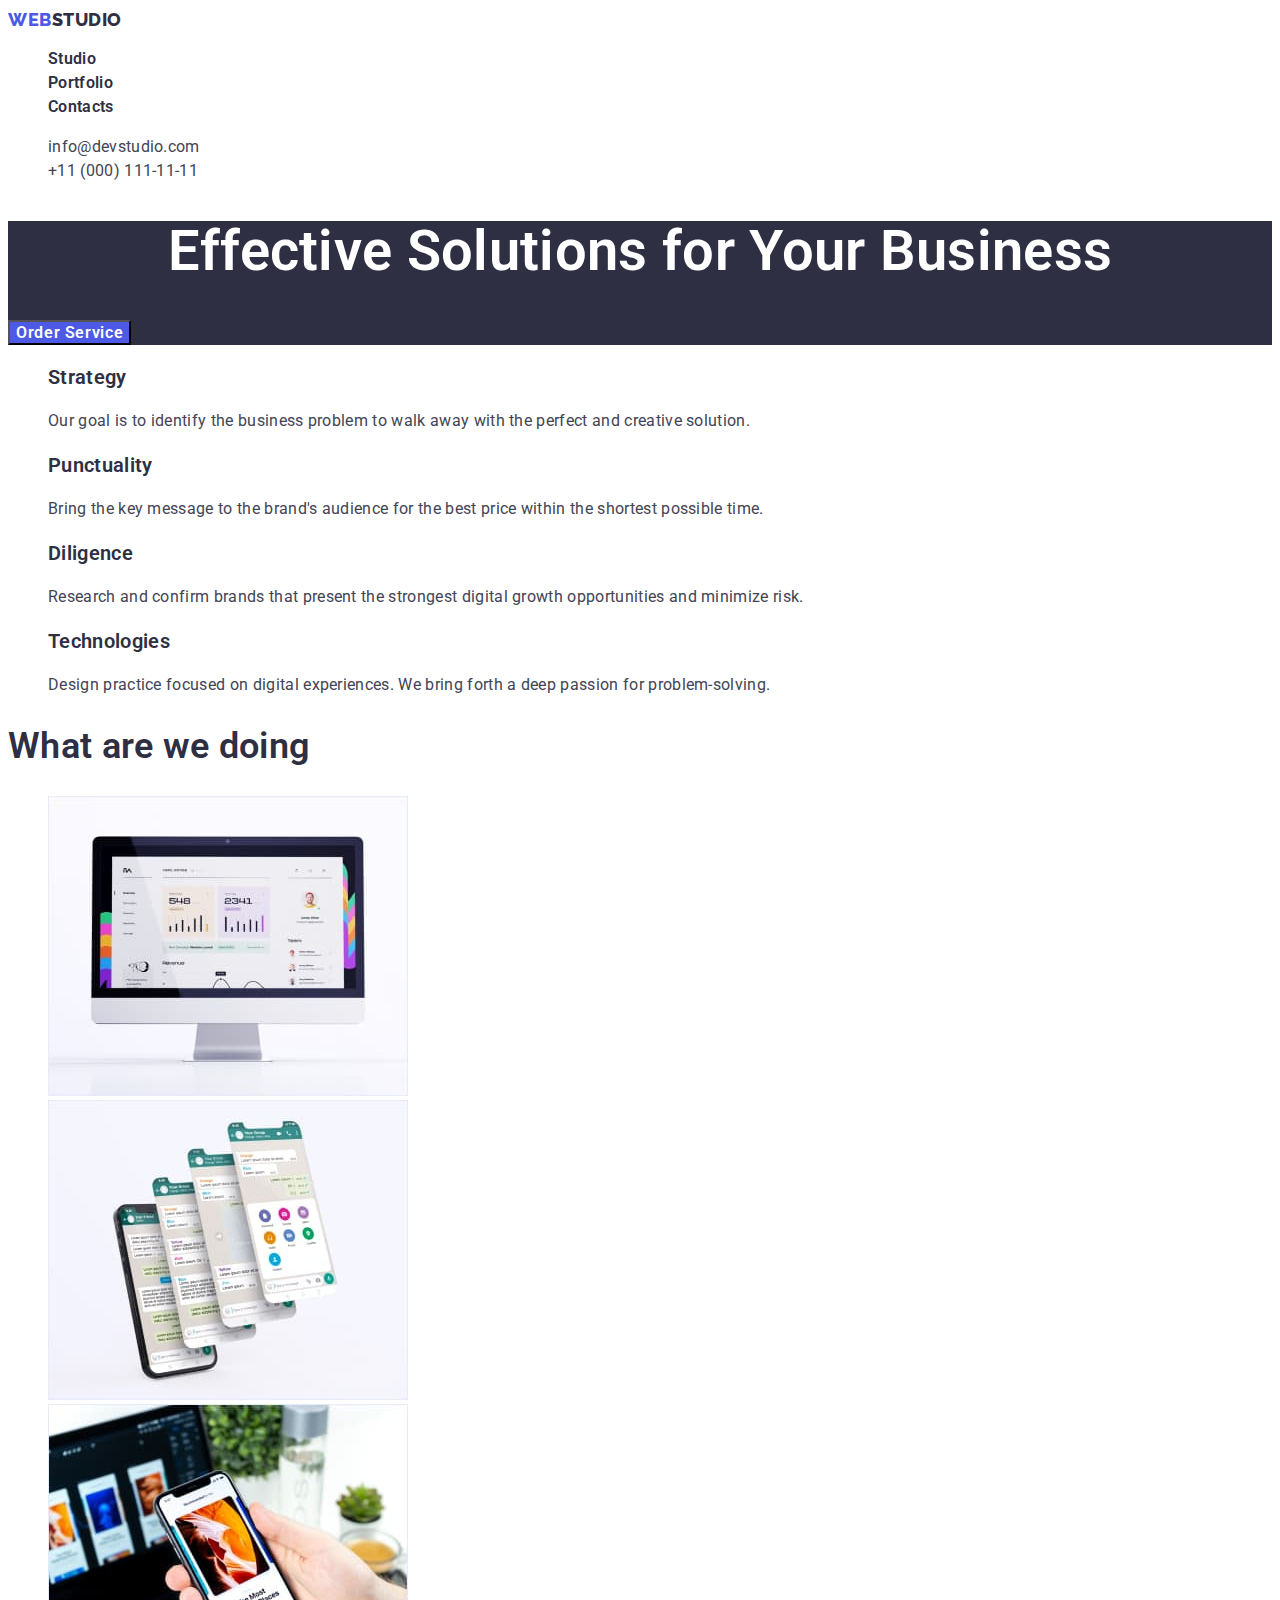
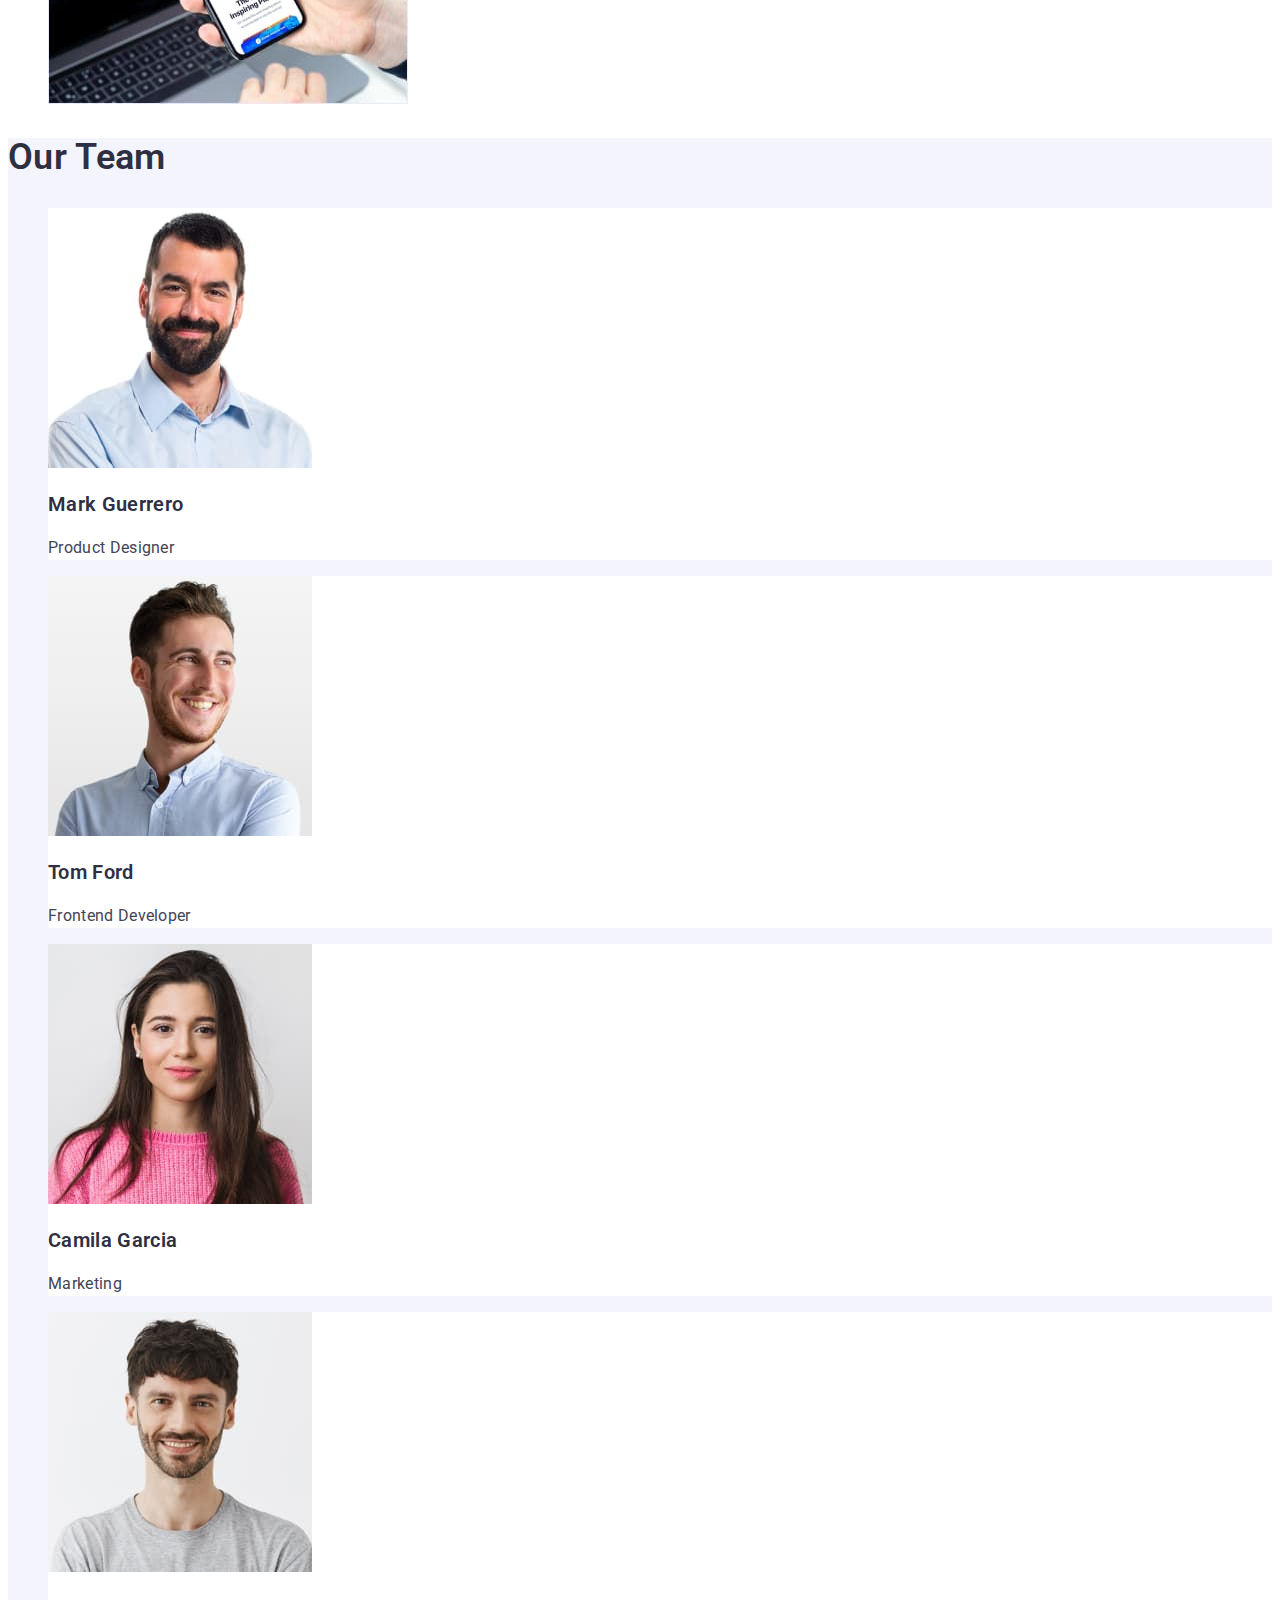
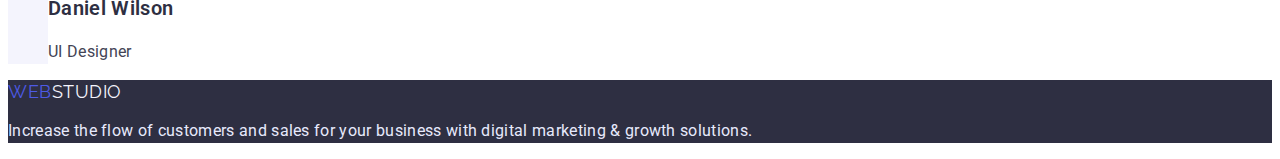
==== index.html @ 0665c87a "Start projeckt" ====
<!DOCTYPE html>
<html lang="en">
<head>
    <meta charset="UTF-8">
    <meta http-equiv="X-UA-Compatible" content="IE=edge">
    <meta name="viewport" content="width=device-width, initial-scale=1.0">
    <title>Document</title>
    <link rel="preconnect" href="https://fonts.googleapis.com">
    <link rel="preconnect" href="https://fonts.gstatic.com" crossorigin>
    <link href="https://fonts.googleapis.com/css2?family=Raleway:wght@800&family=Roboto:wght@400;700&display=swap" rel="stylesheet">
    <link rel="stylesheet" href="./css/styles.css">
</head>
<body>
    <!-- Header page -->
    <header class="page-header">
        <nav>
            <a href="./index.html" class="logo"><span class="logo-accent">Web</span>Studio</a>
            <ul class="page-nav list">
                <li><a href="./index.html">Studio</a></li>
                <li><a href="./portfolio.html">Portfolio</a></li>
                <li><a href="">Contacts</a></li>
            </ul>
        </nav>
        <ul class="contact list">
            <li><a href="mailto:info@devstudio.com">info@devstudio.com</a></li>
            <li><a href="tel:+11(000)111-11-11">+11 (000) 111-11-11</a></li>
        </ul>
    </header>
    <main>
        <!-- Hero section -->
        <section class="section hero">
            <h1 class="hero-title">Effective Solutions for Your Business</h1>
            <button type="button" class="hero-btn">Order Service</button>
        </section>
        <section class="section">
            <!-- Hidden title -->
            <h2 class="hidden">information</h2>
            <ul class="list">
                <li>
                    <h3 class="section-title">Strategy</h3>
                    <p class="text">Our goal is to identify the business problem to walk away with the perfect and creative solution.</p>
                </li>
                <li>
                    <h3 class="section-title">Punctuality</h3>
                    <p class="text">Bring the key message to the brand's audience for the best price within the shortest possible time.</p>
                </li>
                <li>
                    <h3 class="section-title">Diligence</h3>
                    <p class="text">Research and confirm brands that present the strongest digital growth opportunities and minimize risk.</p>
                </li>
                <li>
                    <h3 class="section-title">Technologies</h3>
                    <p class="text">Design practice focused on digital experiences. We bring forth a deep passion for problem-solving.</p>
                </li>
            </ul>
        </section>
        <!--Work section-->
        <section class="section">
            <h2 class="main-section-title">What are we doing</h2>
            <ul class="list">
                <li><img src="./images/img.jpg" alt="Monitor iMac" width="360" height="300"></li>
                <li><img src="./images/img-1.jpg" alt="Smartphone with screens" width="360" height="300"></li>
                <li><img src="./images/img-2.jpg" alt="Phone in hand" width="360" height="300"></li>
            </ul>
        </section>
        <!-- Team section -->
        <section class="section-team">
            <h2 class="main-section-title">Our Team</h2>
            <ul class="list">
                <li class="team-item">
                    <img src="./images/img-3.jpg" alt="Mark Guerrero" width="264" height="260">
                    <h3 class="section-title">Mark Guerrero</h3>
                    <p class="text">Product Designer</p>
                </li>
                <li class="team-item">
                    <img src="./images/img-4.jpg" alt="Tom Ford" width="264" height="260">
                    <h3 class="section-title">Tom Ford</h3>
                    <p class="text">Frontend Developer</p>
                </li>
                <li class="team-item">
                    <img src="./images/img-5.jpg" alt="Camila Garcia" width="264" height="260">
                    <h3 class="section-title">Camila Garcia</h3>
                    <p class="text">Marketing</p>
                </li>
                <li class="team-item">
                    <img src="./images/img-6.jpg" alt="Daniel Wilson" width="264" height="260">
                    <h3 class="section-title">Daniel Wilson</h3>
                    <p class="text">UI Designer</p>
                </li>
            </ul>
        </section>
    </main>
    <footer class="footer">
        <!-- Footer -->
        <a href="./index.html" class="logo-footer"><span class="logo-accent">Web</span>Studio</a>
        <p class="footer-text text">Increase the flow of customers and sales for your business with digital marketing & growth
            solutions.
        </p>
    </footer>
</body>
---- css/styles.css ----
:root {
    --primary-text-color: #434455;
    --title-text-color: #2E2F42;
    --accent-color-btn: #404BBF;
    --accent-color: #4D5AE5;
    --white-accent-color: #FFFFFF;
    --logo-footer-white: #F4F4FD;
    --footer-text: #E7E9FC;
}

body {
    background-color: var(--white-accent-color);
    color: var(--primary-text-color);

    font-family: 'Roboto', sans-serif;
    letter-spacing: 0.02em;
}

.list {
    list-style: none;
}

.hidden {
    position: absolute;
    white-space: nowrap;
    width: 1px;
    height: 1px;
    overflow: hidden;
    border: 0;
    padding: 0;
    clip: rect(0 0 0 0);
    clip-path: inset(50%);
    margin: -1px;
} 


/* logo */

.logo {
color: var(--title-text-color);

font-family: 'Raleway', sans-serif;
text-transform: uppercase;
text-decoration: none;
letter-spacing: 0.03em;
font-weight: 800;
font-size: 18px;
line-height: 1.3;
}

.logo-accent {
    color: var(--accent-color);
}

/* Header */
.page-header a {
    text-decoration: none;
}

.page-nav a {
    color: var(--title-text-color);

    font-weight: 600;
    font-size: 16px;
    line-height: 1.5;
}

.page-nav a:hover,
.page-nav a:focus {
    color: var(--accent-color);
}

.contact a {
    color: var(--primary-text-color);

    font-weight: 400;
    font-size: 16px;
    line-height: 1.5;
}

.contact a:hover,
.contact a:focus {
    color: var(--accent-color);
}

/* Main */

.section-title {
    color: var(--title-text-color);

    font-weight: 600;
    font-size: 20px;
    line-height: 1.2;
}

.main-section-title {
    color: var(--title-text-color);

    font-weight: 600;
    font-size: 36px;
    line-height: 1.1;
}

.text {
    color: var(--primary-text-color);

    font-size: 16px;
    line-height: 1.5;

}

/* Hero */

.hero, .footer {
    background-color: var(--title-text-color);
}

.hero-title {
    color: var(--white-accent-color);

    font-weight: 600;
    font-size: 56px;
    line-height: 1.1;
    text-align: center;
}
/* Hero button */
.hero-btn {
    background-color: var(--accent-color);
    color: var(--white-accent-color);

    font-family: 'Roboto', sans-serif;
    letter-spacing: 0.04em;
    cursor: pointer;
    font-weight: 600;
    font-size: 16px;
    line-height: 1.19;
}

.hero-btn:hover,
.hero-btn:focus {
    background-color: var(--accent-color-btn);
}

/* Team section */
.section-team {
    background-color: var(--logo-footer-white);
}

.team-item {
    background-color: var(--white-accent-color);
}

/* Footer */


.logo-footer {
    color: var(--logo-footer-white);
    
    font-family: 'Raleway', sans-serif;
    text-decoration: none;
    text-transform: uppercase;
    letter-spacing: 0.03em;
    /* font-weight: 800; */
    font-size: 18px;
    line-height: 1.3;
}

.footer-text {
    color: var(--footer-text);

    font-size: 16px;
    line-height: 1.5;
}

/* Portfolio */

.filter-btn {
    color: var(--accent-color);
    background-color: var(--logo-footer-white);

    font-family: 'Roboto', sans-serif;
    cursor: pointer;
    letter-spacing: 0.04em;
    font-weight: 600;
    font-size: 16px;
    line-height: 1.5;

}

.filter-btn:hover,
.filter-btn:focus {
    color: var(--white-accent-color);
    background-color: var(--accent-color);
}

/* Portfolio main */

.examples a {
    text-decoration: none;
}


.examples-text-accent {
color: var(--logo-footer-white);
}
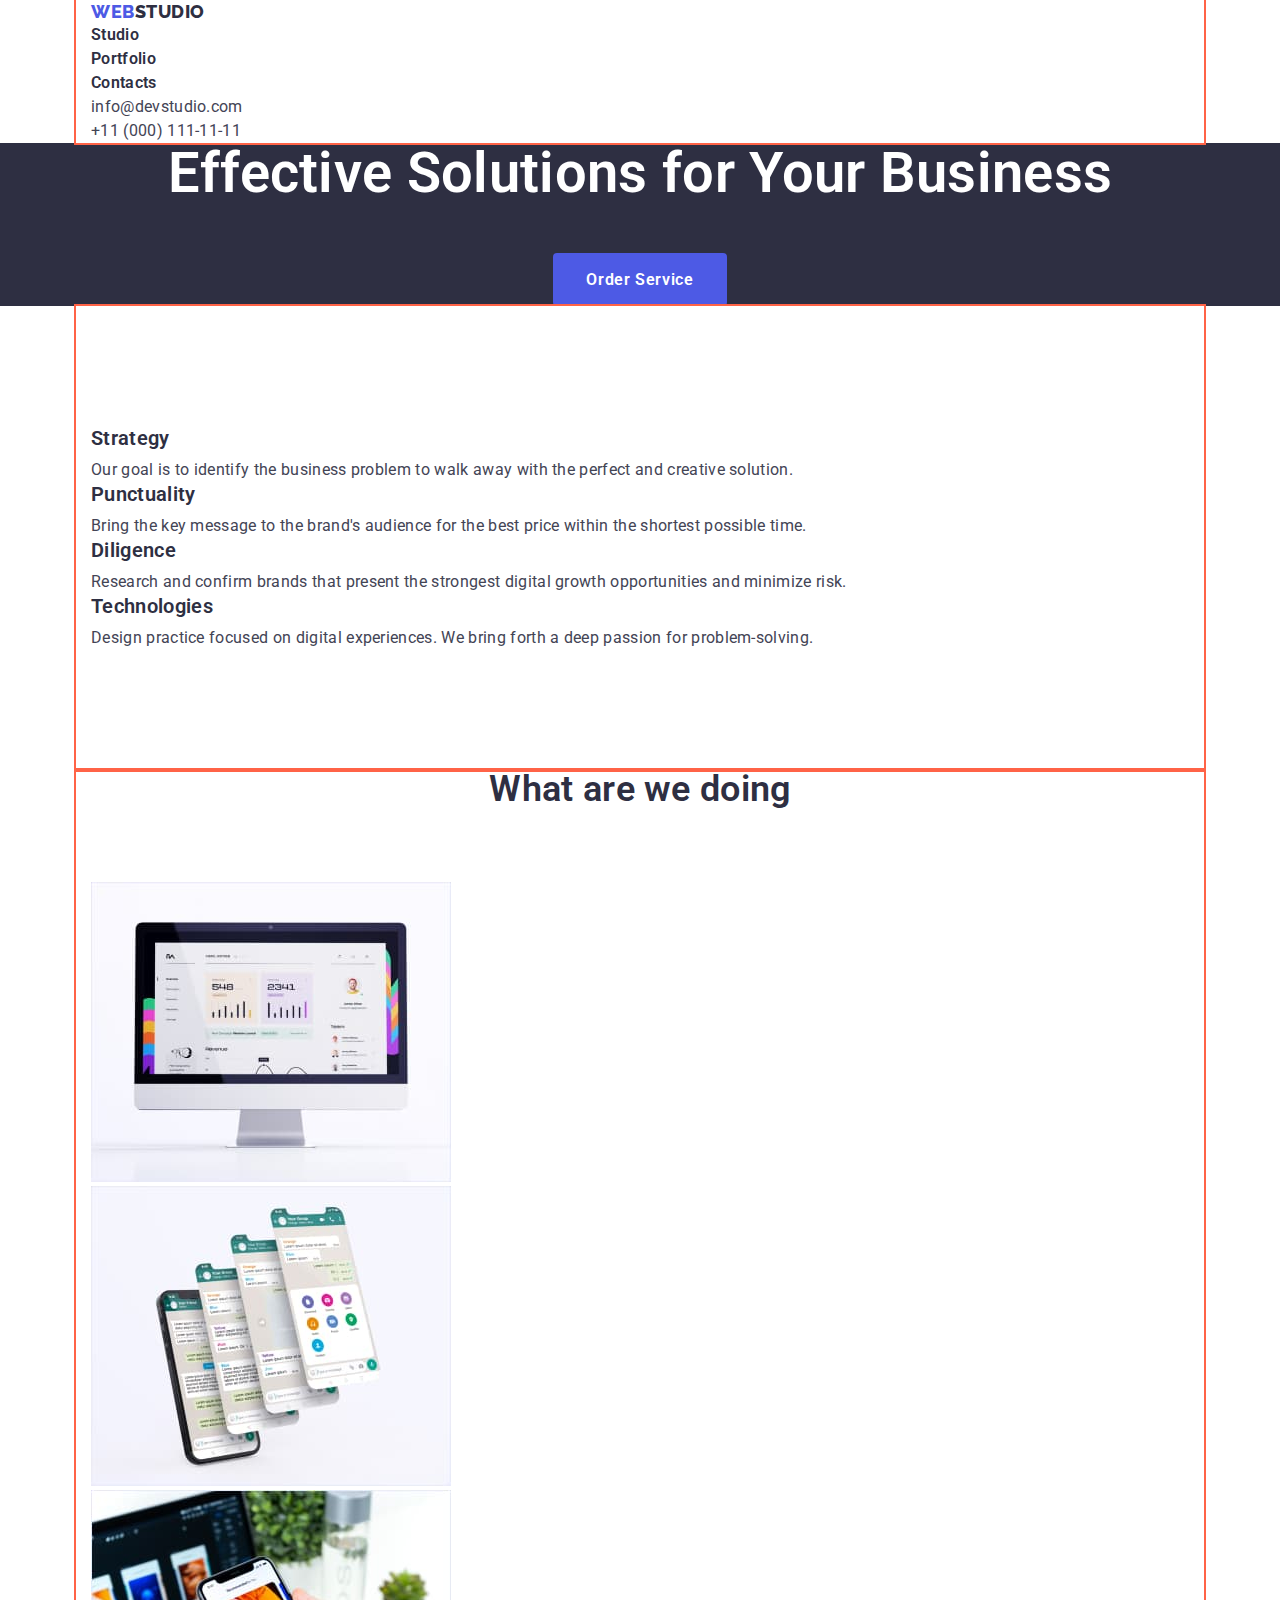
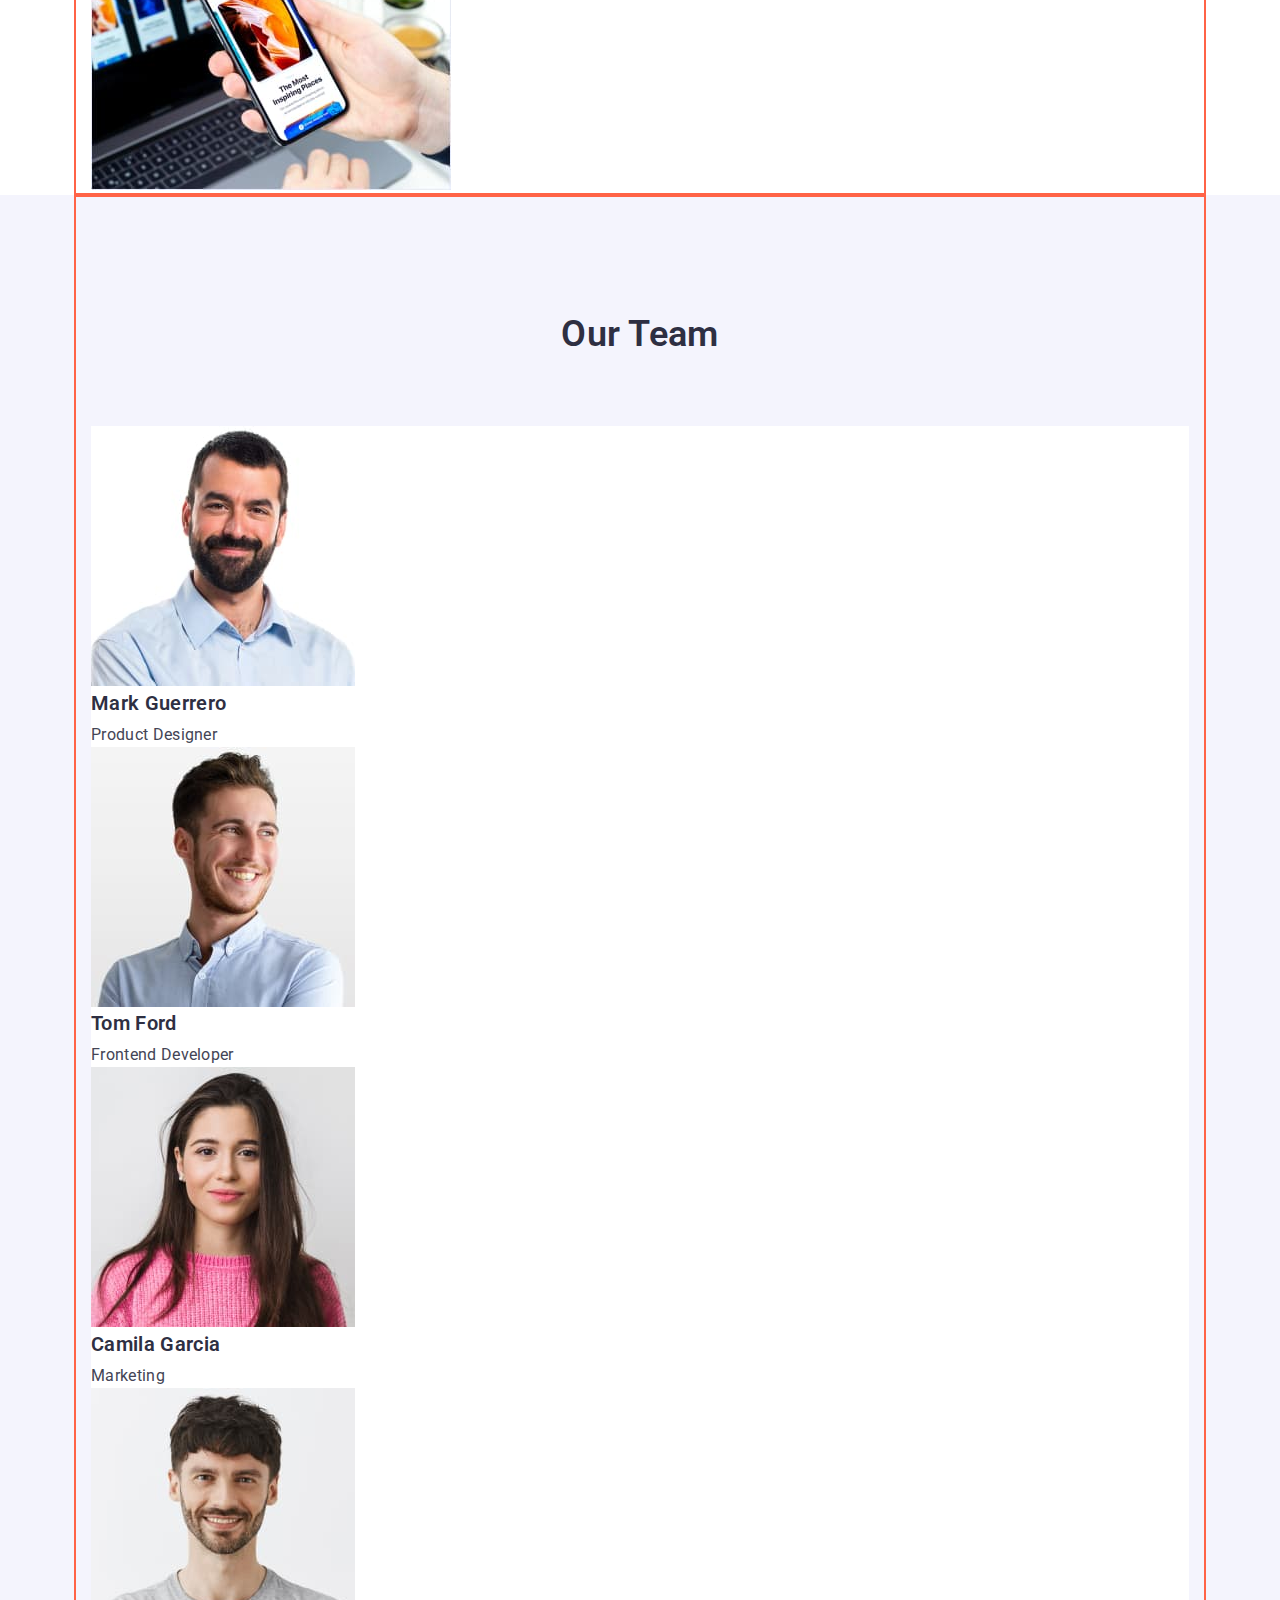
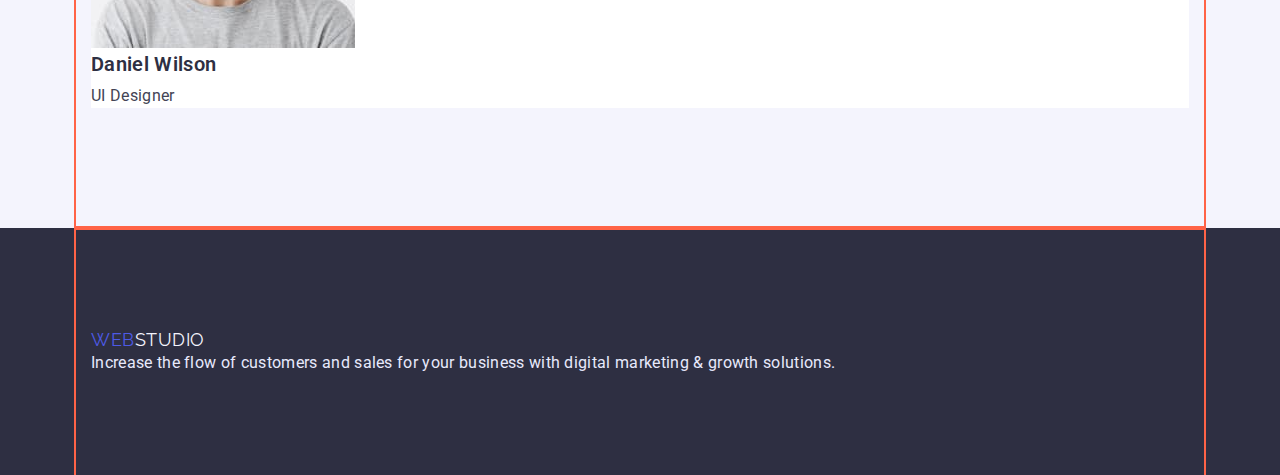
==== commit 7e09154a: "90% 3-hw" ====
--- a/index.html
+++ b/index.html
@@ -8,93 +8,108 @@
     <link rel="preconnect" href="https://fonts.googleapis.com">
     <link rel="preconnect" href="https://fonts.gstatic.com" crossorigin>
     <link href="https://fonts.googleapis.com/css2?family=Raleway:wght@800&family=Roboto:wght@400;700&display=swap" rel="stylesheet">
+    <link rel="stylesheet" href="https://cdnjs.cloudflare.com/ajax/libs/modern-normalize/1.1.0/modern-normalize.min.css">
     <link rel="stylesheet" href="./css/styles.css">
 </head>
 <body>
     <!-- Header page -->
     <header class="page-header">
-        <nav>
-            <a href="./index.html" class="logo"><span class="logo-accent">Web</span>Studio</a>
-            <ul class="page-nav list">
-                <li><a href="./index.html">Studio</a></li>
-                <li><a href="./portfolio.html">Portfolio</a></li>
-                <li><a href="">Contacts</a></li>
+        <div class="container">
+            <nav>
+                <a href="./index.html" class="logo"><span class="logo-accent">Web</span>Studio</a>
+                <ul class="page-nav list">
+                    <li><a href="./index.html">Studio</a></li>
+                    <li><a href="./portfolio.html">Portfolio</a></li>
+                    <li><a href="">Contacts</a></li>
+                </ul>
+            </nav>
+            <ul class="contact list">
+                <li><a href="mailto:info@devstudio.com">info@devstudio.com</a></li>
+                <li><a href="tel:+11(000)111-11-11">+11 (000) 111-11-11</a></li>
             </ul>
-        </nav>
-        <ul class="contact list">
-            <li><a href="mailto:info@devstudio.com">info@devstudio.com</a></li>
-            <li><a href="tel:+11(000)111-11-11">+11 (000) 111-11-11</a></li>
-        </ul>
+        </div>
     </header>
     <main>
         <!-- Hero section -->
-        <section class="section hero">
+        <section class="hero">
             <h1 class="hero-title">Effective Solutions for Your Business</h1>
             <button type="button" class="hero-btn">Order Service</button>
         </section>
-        <section class="section">
-            <!-- Hidden title -->
-            <h2 class="hidden">information</h2>
-            <ul class="list">
-                <li>
-                    <h3 class="section-title">Strategy</h3>
-                    <p class="text">Our goal is to identify the business problem to walk away with the perfect and creative solution.</p>
-                </li>
-                <li>
-                    <h3 class="section-title">Punctuality</h3>
-                    <p class="text">Bring the key message to the brand's audience for the best price within the shortest possible time.</p>
-                </li>
-                <li>
-                    <h3 class="section-title">Diligence</h3>
-                    <p class="text">Research and confirm brands that present the strongest digital growth opportunities and minimize risk.</p>
-                </li>
-                <li>
-                    <h3 class="section-title">Technologies</h3>
-                    <p class="text">Design practice focused on digital experiences. We bring forth a deep passion for problem-solving.</p>
-                </li>
-            </ul>
+        <section>
+            <div class="container section">
+                <!-- Hidden title -->
+                <h2 class="hidden">information</h2>
+                <ul class="list">
+                    <li>
+                        <h3 class="section-title">Strategy</h3>
+                        <p class="text">Our goal is to identify the business problem to walk away with the perfect and creative
+                            solution.</p>
+                    </li>
+                    <li>
+                        <h3 class="section-title">Punctuality</h3>
+                        <p class="text">Bring the key message to the brand's audience for the best price within the shortest possible
+                            time.</p>
+                    </li>
+                    <li>
+                        <h3 class="section-title">Diligence</h3>
+                        <p class="text">Research and confirm brands that present the strongest digital growth opportunities and minimize
+                            risk.</p>
+                    </li>
+                    <li>
+                        <h3 class="section-title">Technologies</h3>
+                        <p class="text">Design practice focused on digital experiences. We bring forth a deep passion for
+                            problem-solving.</p>
+                    </li>
+                </ul>
+            </div>
         </section>
         <!--Work section-->
-        <section class="section">
-            <h2 class="main-section-title">What are we doing</h2>
-            <ul class="list">
-                <li><img src="./images/img.jpg" alt="Monitor iMac" width="360" height="300"></li>
-                <li><img src="./images/img-1.jpg" alt="Smartphone with screens" width="360" height="300"></li>
-                <li><img src="./images/img-2.jpg" alt="Phone in hand" width="360" height="300"></li>
-            </ul>
+        <section>
+            <div class="container">
+                <h2 class="main-section-title">What are we doing</h2>
+                <ul class="list">
+                    <li><img src="./images/img.jpg" alt="Monitor iMac" width="360" height="300"></li>
+                    <li><img src="./images/img-1.jpg" alt="Smartphone with screens" width="360" height="300"></li>
+                    <li><img src="./images/img-2.jpg" alt="Phone in hand" width="360" height="300"></li>
+                </ul>
+            </div>
         </section>
         <!-- Team section -->
-        <section class="section-team">
-            <h2 class="main-section-title">Our Team</h2>
-            <ul class="list">
-                <li class="team-item">
-                    <img src="./images/img-3.jpg" alt="Mark Guerrero" width="264" height="260">
-                    <h3 class="section-title">Mark Guerrero</h3>
-                    <p class="text">Product Designer</p>
-                </li>
-                <li class="team-item">
-                    <img src="./images/img-4.jpg" alt="Tom Ford" width="264" height="260">
-                    <h3 class="section-title">Tom Ford</h3>
-                    <p class="text">Frontend Developer</p>
-                </li>
-                <li class="team-item">
-                    <img src="./images/img-5.jpg" alt="Camila Garcia" width="264" height="260">
-                    <h3 class="section-title">Camila Garcia</h3>
-                    <p class="text">Marketing</p>
-                </li>
-                <li class="team-item">
-                    <img src="./images/img-6.jpg" alt="Daniel Wilson" width="264" height="260">
-                    <h3 class="section-title">Daniel Wilson</h3>
-                    <p class="text">UI Designer</p>
-                </li>
-            </ul>
+        <section class="team">
+            <div class="container section">
+                <h2 class="main-section-title">Our Team</h2>
+                <ul class="list">
+                    <li class="team-item">
+                        <img src="./images/img-3.jpg" alt="Mark Guerrero" width="264" height="260">
+                        <h3 class="section-title">Mark Guerrero</h3>
+                        <p class="text">Product Designer</p>
+                    </li>
+                    <li class="team-item">
+                        <img src="./images/img-4.jpg" alt="Tom Ford" width="264" height="260">
+                        <h3 class="section-title">Tom Ford</h3>
+                        <p class="text">Frontend Developer</p>
+                    </li>
+                    <li class="team-item">
+                        <img src="./images/img-5.jpg" alt="Camila Garcia" width="264" height="260">
+                        <h3 class="section-title">Camila Garcia</h3>
+                        <p class="text">Marketing</p>
+                    </li>
+                    <li class="team-item">
+                        <img src="./images/img-6.jpg" alt="Daniel Wilson" width="264" height="260">
+                        <h3 class="section-title">Daniel Wilson</h3>
+                        <p class="text">UI Designer</p>
+                    </li>
+                </ul>
+            </div>
         </section>
     </main>
     <footer class="footer">
-        <!-- Footer -->
-        <a href="./index.html" class="logo-footer"><span class="logo-accent">Web</span>Studio</a>
-        <p class="footer-text text">Increase the flow of customers and sales for your business with digital marketing & growth
-            solutions.
-        </p>
+        <div class="container footer-box">
+            <!-- Footer -->
+            <a href="./index.html" class="logo-footer"><span class="logo-accent">Web</span>Studio</a>
+            <p class="footer-text text">Increase the flow of customers and sales for your business with digital marketing & growth
+                solutions.
+            </p>
+        </div>
     </footer>
 </body>--- a/css/styles.css
+++ b/css/styles.css
@@ -18,6 +18,8 @@
 
 .list {
     list-style: none;
+    margin: 0;
+    padding: 0;
 }
 
 .hidden {
@@ -33,6 +35,19 @@
     margin: -1px;
 } 
 
+.container {
+    margin-left: auto;
+    margin-right: auto;
+    width: 1128px;
+    padding-left: 15px;
+    padding-right: 15px;
+    outline: 2px solid tomato;
+}
+
+.section {
+    padding-top: 120px;
+    padding-bottom: 120px;
+}
 
 /* logo */
 
@@ -87,6 +102,8 @@
 
 .section-title {
     color: var(--title-text-color);
+    margin-top: 0;
+    margin-bottom: 8px;
 
     font-weight: 600;
     font-size: 20px;
@@ -95,14 +112,18 @@
 
 .main-section-title {
     color: var(--title-text-color);
+    margin-top: 0;
+    margin-bottom: 72px;
 
     font-weight: 600;
     font-size: 36px;
     line-height: 1.1;
+    text-align: center;
 }
 
 .text {
     color: var(--primary-text-color);
+    margin: 0;
 
     font-size: 16px;
     line-height: 1.5;
@@ -111,17 +132,23 @@
 
 /* Hero */
 
+.hero {
+    text-align: center;
+}
+
+/* переробити коли появиться фон картинка */
 .hero, .footer {
     background-color: var(--title-text-color);
 }
 
 .hero-title {
     color: var(--white-accent-color);
+    margin-top: 0;
+    margin-bottom: 48px;
 
     font-weight: 600;
     font-size: 56px;
     line-height: 1.1;
-    text-align: center;
 }
 /* Hero button */
 .hero-btn {
@@ -134,6 +161,10 @@
     font-weight: 600;
     font-size: 16px;
     line-height: 1.19;
+
+    border-radius: 4px;
+    padding: 16px 32px;
+    border: 1px solid transparent;
 }
 
 .hero-btn:hover,
@@ -142,7 +173,7 @@
 }
 
 /* Team section */
-.section-team {
+.team {
     background-color: var(--logo-footer-white);
 }
 
@@ -152,15 +183,18 @@
 
 /* Footer */
 
+.footer-box {
+    padding-top: 100px;
+    padding-bottom: 100px;
+}
+
 
 .logo-footer {
     color: var(--logo-footer-white);
-    
     font-family: 'Raleway', sans-serif;
     text-decoration: none;
     text-transform: uppercase;
     letter-spacing: 0.03em;
-    /* font-weight: 800; */
     font-size: 18px;
     line-height: 1.3;
 }
@@ -174,9 +208,13 @@
 
 /* Portfolio */
 
+
 .filter-btn {
     color: var(--accent-color);
     background-color: var(--logo-footer-white);
+    border: 1px solid #E7E9FC;
+    border-radius: 4px;
+    padding: 8px 16px;
 
     font-family: 'Roboto', sans-serif;
     cursor: pointer;
@@ -184,13 +222,13 @@
     font-weight: 600;
     font-size: 16px;
     line-height: 1.5;
-
 }
 
 .filter-btn:hover,
 .filter-btn:focus {
     color: var(--white-accent-color);
     background-color: var(--accent-color);
+    border: 1px solid var(--accent-color);
 }
 
 /* Portfolio main */
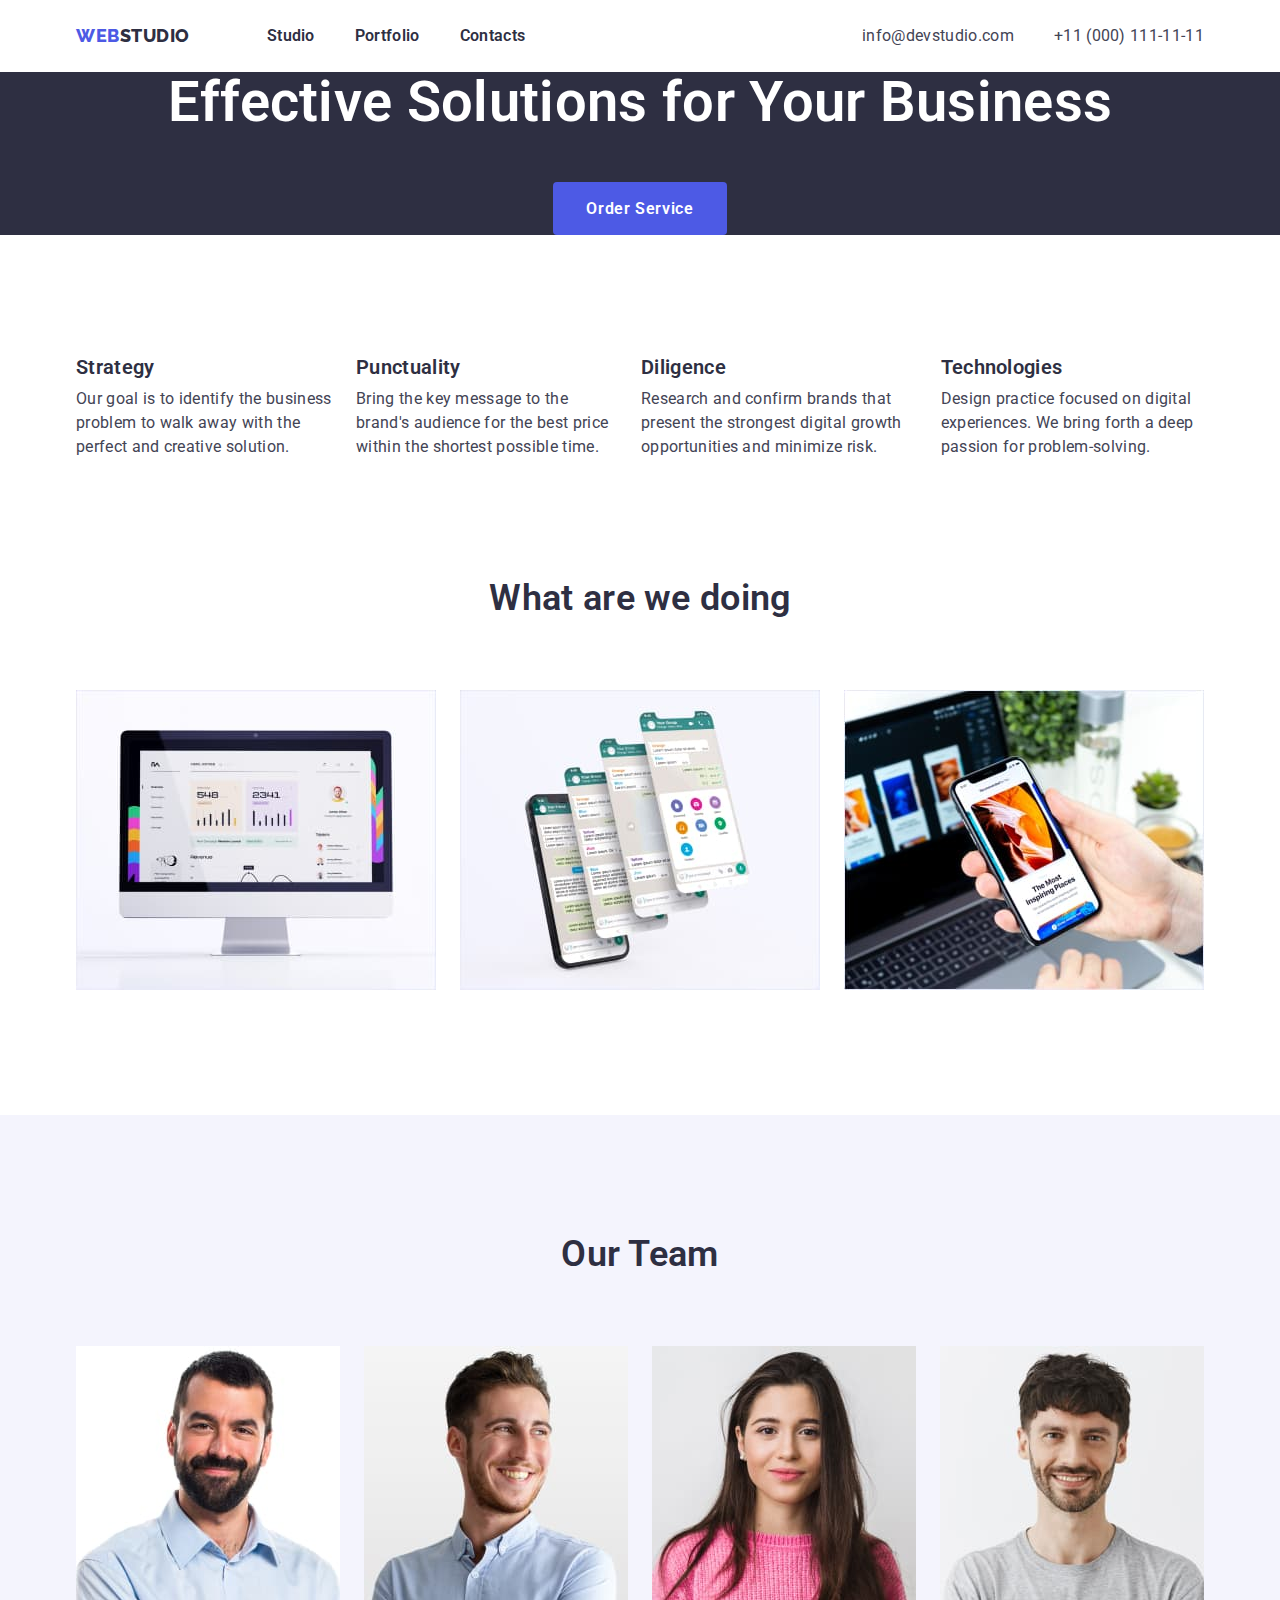
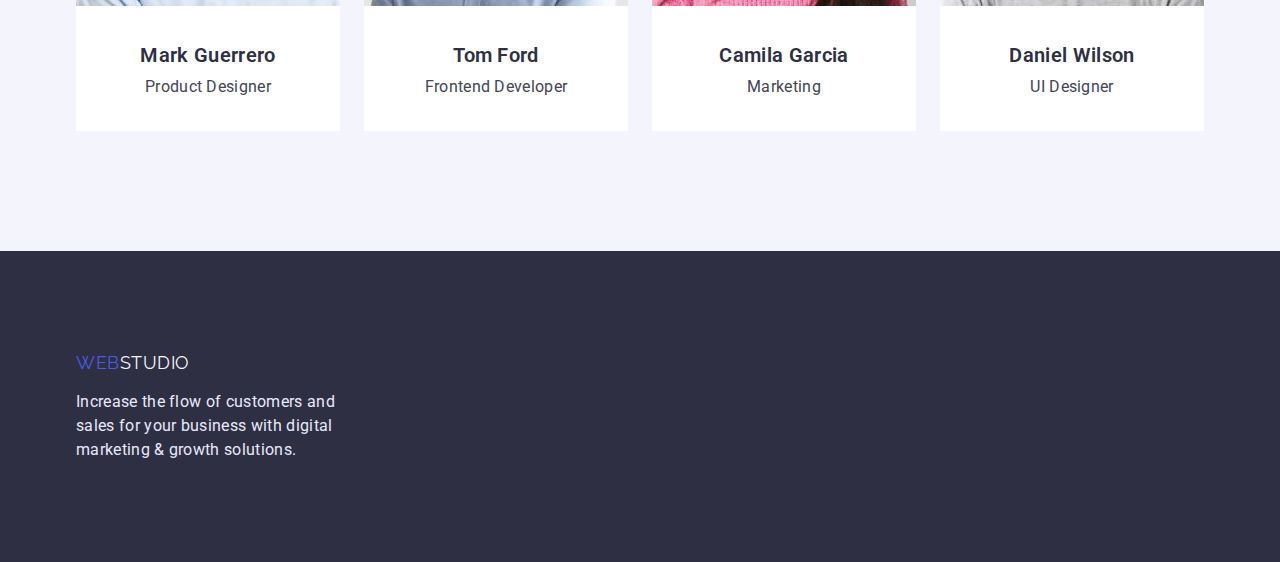
==== commit 3845bbc3: "50% hw №3" ====
--- a/index.html
+++ b/index.html
@@ -14,18 +14,18 @@
 <body>
     <!-- Header page -->
     <header class="page-header">
-        <div class="container">
-            <nav>
+        <div class="container flex">
+            <nav class="heder-nav flex">
                 <a href="./index.html" class="logo"><span class="logo-accent">Web</span>Studio</a>
-                <ul class="page-nav list">
-                    <li><a href="./index.html">Studio</a></li>
-                    <li><a href="./portfolio.html">Portfolio</a></li>
-                    <li><a href="">Contacts</a></li>
+                <ul class="page-nav list flex">
+                    <li class="page-item"><a href="./index.html">Studio</a></li>
+                    <li class="page-item"><a href="./portfolio.html">Portfolio</a></li>
+                    <li class="page-item"><a href="">Contacts</a></li>
                 </ul>
             </nav>
-            <ul class="contact list">
-                <li><a href="mailto:info@devstudio.com">info@devstudio.com</a></li>
-                <li><a href="tel:+11(000)111-11-11">+11 (000) 111-11-11</a></li>
+            <ul class="contact list flex">
+                <li class="contact-item"><a href="mailto:info@devstudio.com">info@devstudio.com</a></li>
+                <li class="contact-item"><a href="tel:+11(000)111-11-11">+11 (000) 111-11-11</a></li>
             </ul>
         </div>
     </header>
@@ -35,27 +35,28 @@
             <h1 class="hero-title">Effective Solutions for Your Business</h1>
             <button type="button" class="hero-btn">Order Service</button>
         </section>
+        <!-- Information -->
         <section>
             <div class="container section">
                 <!-- Hidden title -->
                 <h2 class="hidden">information</h2>
-                <ul class="list">
-                    <li>
+                <ul class="list flex">
+                    <li class="info-item">
                         <h3 class="section-title">Strategy</h3>
                         <p class="text">Our goal is to identify the business problem to walk away with the perfect and creative
                             solution.</p>
                     </li>
-                    <li>
+                    <li class="info-item">
                         <h3 class="section-title">Punctuality</h3>
                         <p class="text">Bring the key message to the brand's audience for the best price within the shortest possible
                             time.</p>
                     </li>
-                    <li>
+                    <li class="info-item">
                         <h3 class="section-title">Diligence</h3>
                         <p class="text">Research and confirm brands that present the strongest digital growth opportunities and minimize
                             risk.</p>
                     </li>
-                    <li>
+                    <li class="info-item">
                         <h3 class="section-title">Technologies</h3>
                         <p class="text">Design practice focused on digital experiences. We bring forth a deep passion for
                             problem-solving.</p>
@@ -65,12 +66,12 @@
         </section>
         <!--Work section-->
         <section>
-            <div class="container">
+            <div class="container work-section">
                 <h2 class="main-section-title">What are we doing</h2>
-                <ul class="list">
-                    <li><img src="./images/img.jpg" alt="Monitor iMac" width="360" height="300"></li>
-                    <li><img src="./images/img-1.jpg" alt="Smartphone with screens" width="360" height="300"></li>
-                    <li><img src="./images/img-2.jpg" alt="Phone in hand" width="360" height="300"></li>
+                <ul class="list flex">
+                    <li class="work-item"><img src="./images/img.jpg" alt="Monitor iMac" width="360" height="300"></li>
+                    <li class="work-item"><img src="./images/img-1.jpg" alt="Smartphone with screens" width="360" height="300"></li>
+                    <li class="work-item"><img src="./images/img-2.jpg" alt="Phone in hand" width="360" height="300"></li>
                 </ul>
             </div>
         </section>
@@ -78,26 +79,34 @@
         <section class="team">
             <div class="container section">
                 <h2 class="main-section-title">Our Team</h2>
-                <ul class="list">
+                <ul class="list flex">
                     <li class="team-item">
                         <img src="./images/img-3.jpg" alt="Mark Guerrero" width="264" height="260">
-                        <h3 class="section-title">Mark Guerrero</h3>
-                        <p class="text">Product Designer</p>
+                        <div class="team-box">
+                            <h3 class="section-title">Mark Guerrero</h3>
+                            <p class="text">Product Designer</p>
+                        </div>
                     </li>
                     <li class="team-item">
                         <img src="./images/img-4.jpg" alt="Tom Ford" width="264" height="260">
-                        <h3 class="section-title">Tom Ford</h3>
-                        <p class="text">Frontend Developer</p>
+                        <div class="team-box">
+                            <h3 class="section-title">Tom Ford</h3>
+                            <p class="text">Frontend Developer</p>
+                        </div>
                     </li>
                     <li class="team-item">
                         <img src="./images/img-5.jpg" alt="Camila Garcia" width="264" height="260">
-                        <h3 class="section-title">Camila Garcia</h3>
-                        <p class="text">Marketing</p>
+                        <div class="team-box">
+                            <h3 class="section-title">Camila Garcia</h3>
+                            <p class="text">Marketing</p>
+                        </div>
                     </li>
                     <li class="team-item">
                         <img src="./images/img-6.jpg" alt="Daniel Wilson" width="264" height="260">
-                        <h3 class="section-title">Daniel Wilson</h3>
-                        <p class="text">UI Designer</p>
+                        <div class="team-box">
+                            <h3 class="section-title">Daniel Wilson</h3>
+                            <p class="text">UI Designer</p>
+                        </div>
                     </li>
                 </ul>
             </div>
@@ -107,9 +116,11 @@
         <div class="container footer-box">
             <!-- Footer -->
             <a href="./index.html" class="logo-footer"><span class="logo-accent">Web</span>Studio</a>
-            <p class="footer-text text">Increase the flow of customers and sales for your business with digital marketing & growth
-                solutions.
-            </p>
+            <div class="text-conteiner">
+                <p class="footer-text text">Increase the flow of customers and sales for your business with digital marketing & growth
+                    solutions.
+                </p>
+            </div>
         </div>
     </footer>
 </body>--- a/css/styles.css
+++ b/css/styles.css
@@ -14,6 +14,12 @@
 
     font-family: 'Roboto', sans-serif;
     letter-spacing: 0.02em;
+}
+
+/* Utilita */
+
+.flex {
+ display: flex;
 }
 
 .list {
@@ -38,10 +44,10 @@
 .container {
     margin-left: auto;
     margin-right: auto;
-    width: 1128px;
+    width: 1158px;
     padding-left: 15px;
     padding-right: 15px;
-    outline: 2px solid tomato;
+    /* outline: 2px solid tomato; */
 }
 
 .section {
@@ -68,9 +74,20 @@
 }
 
 /* Header */
+
+.heder-nav {
+    align-items: center;
+}
+
 .page-header a {
     text-decoration: none;
 }
+
+
+.page-nav {
+    margin-left: 77px;
+}
+
 
 .page-nav a {
     color: var(--title-text-color);
@@ -85,6 +102,10 @@
     color: var(--accent-color);
 }
 
+.contact {
+    margin-left: auto;
+}
+
 .contact a {
     color: var(--primary-text-color);
 
@@ -96,6 +117,34 @@
 .contact a:hover,
 .contact a:focus {
     color: var(--accent-color);
+}
+
+.page-item {
+    margin-left: 40px;
+}
+
+.page-item a {
+    display: block;
+    padding-top: 24px;
+    padding-bottom: 24px;
+}
+
+.page-item:first-child {
+    margin-left: 0;
+}
+
+.contact-item {
+    margin-left: 40px;
+}
+
+.contact-item:first-child {
+    margin-left: 0;
+}
+
+.contact-item a {
+    display: block;
+    padding-top: 24px;
+    padding-bottom: 24px;
 }
 
 /* Main */
@@ -172,6 +221,32 @@
     background-color: var(--accent-color-btn);
 }
 
+/* Information */
+
+
+.info-item {
+    margin-left: 24px;
+}
+
+.info-item:first-child {
+    margin-left: 0;
+}
+
+/* Work */
+
+
+.work-item {
+    margin-left: 24px;
+}
+
+.work-item:first-child {
+    margin-left: 0;
+}
+
+.work-section {
+    padding-bottom: 120px;
+}
+
 /* Team section */
 .team {
     background-color: var(--logo-footer-white);
@@ -179,6 +254,17 @@
 
 .team-item {
     background-color: var(--white-accent-color);
+    margin-left: 24px;
+}
+
+.team-item:first-child {
+    margin-left: 0;
+}
+
+.team-box {
+    margin-top: 32px;
+    margin-bottom: 32px;
+    text-align: center;
 }
 
 /* Footer */
@@ -191,6 +277,8 @@
 
 .logo-footer {
     color: var(--logo-footer-white);
+    margin-bottom: 16px;
+    display: block;
     font-family: 'Raleway', sans-serif;
     text-decoration: none;
     text-transform: uppercase;
@@ -206,7 +294,11 @@
     line-height: 1.5;
 }
 
-/* Portfolio */
+.text-conteiner {
+    max-width: 264px;
+}
+
+/* PORTFOLIO */
 
 
 .filter-btn {
@@ -215,6 +307,7 @@
     border: 1px solid #E7E9FC;
     border-radius: 4px;
     padding: 8px 16px;
+   
 
     font-family: 'Roboto', sans-serif;
     cursor: pointer;
@@ -222,6 +315,14 @@
     font-weight: 600;
     font-size: 16px;
     line-height: 1.5;
+}
+
+.filter-btn-item {
+    margin-left: 24px;
+}
+
+.filter-btn-item:first-child {
+    margin-left: 0;
 }
 
 .filter-btn:hover,
@@ -231,7 +332,19 @@
     border: 1px solid var(--accent-color);
 }
 
-/* Portfolio main */
+.filter {
+    justify-content: center;
+    margin-bottom: 72px;
+}
+
+
+
+/* Exemples */
+
+.examples {
+    display: flex;
+    flex-wrap: wrap;
+}
 
 .examples a {
     text-decoration: none;
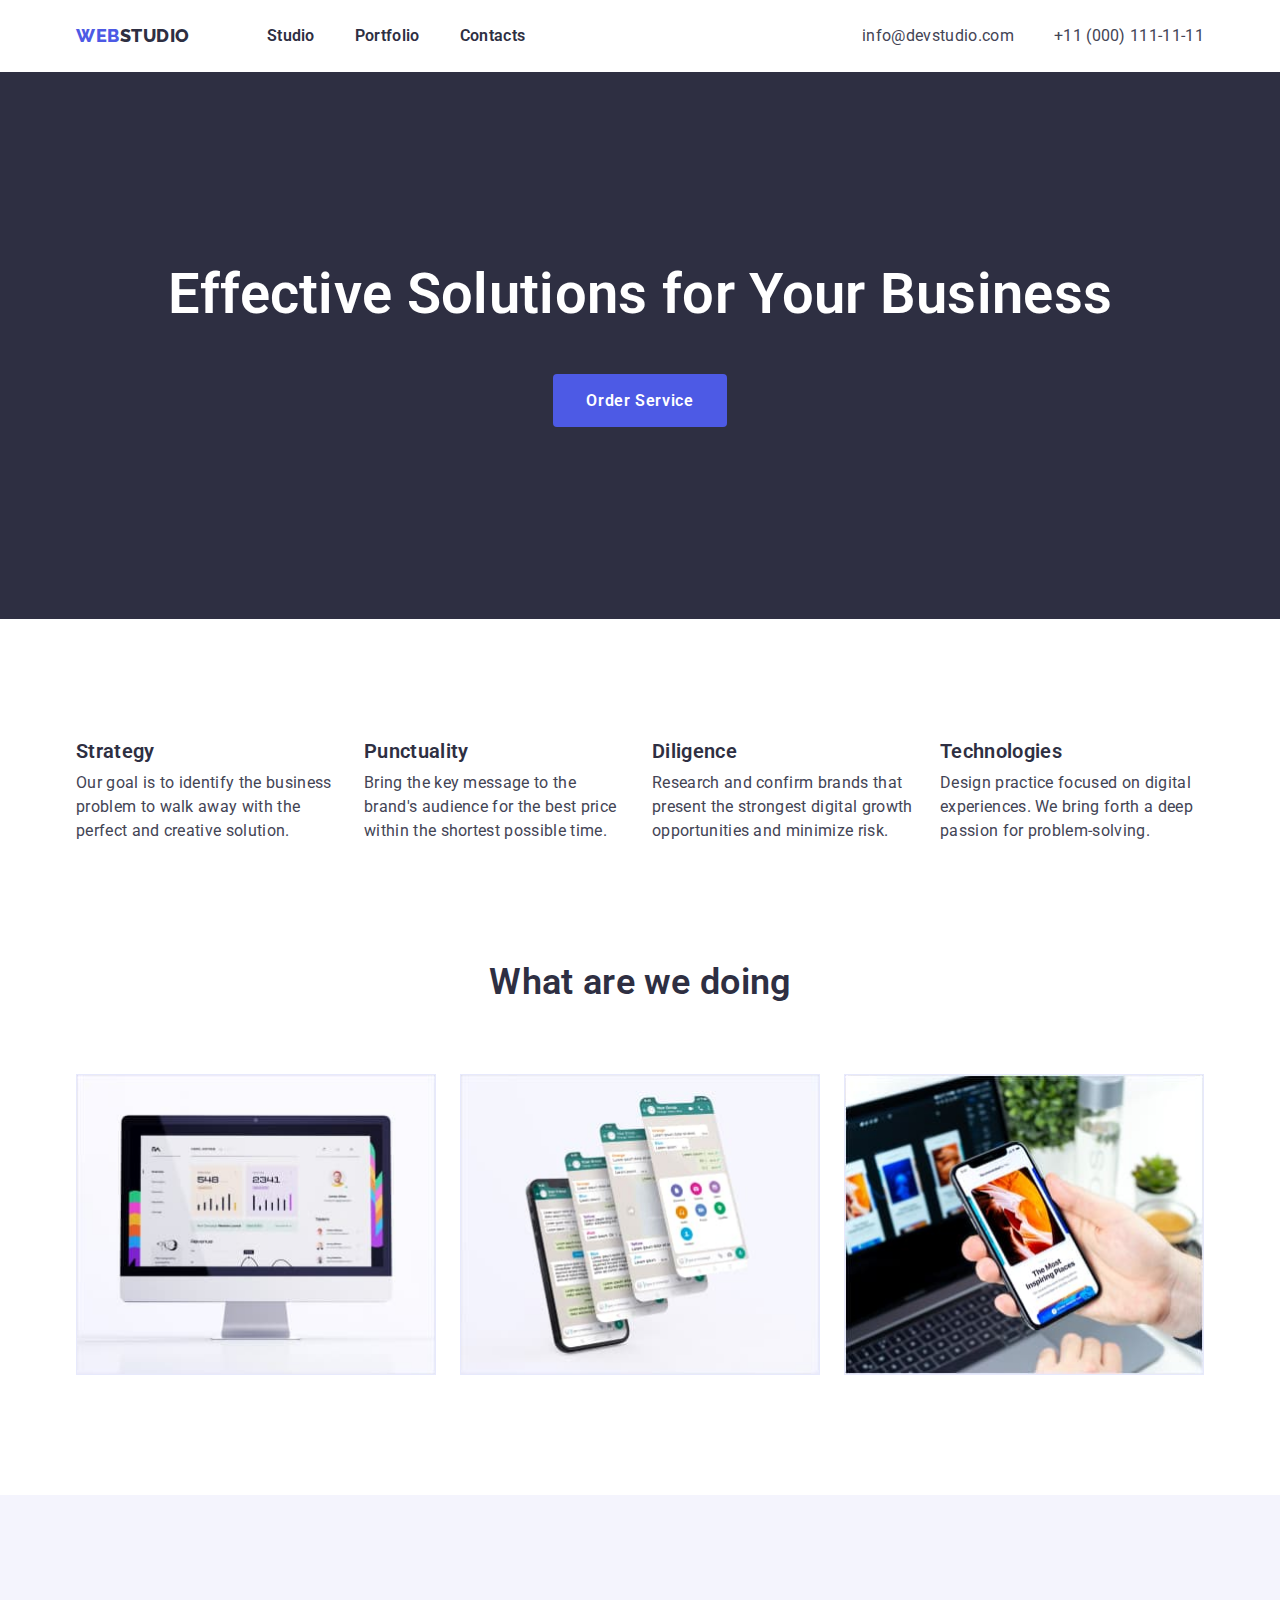
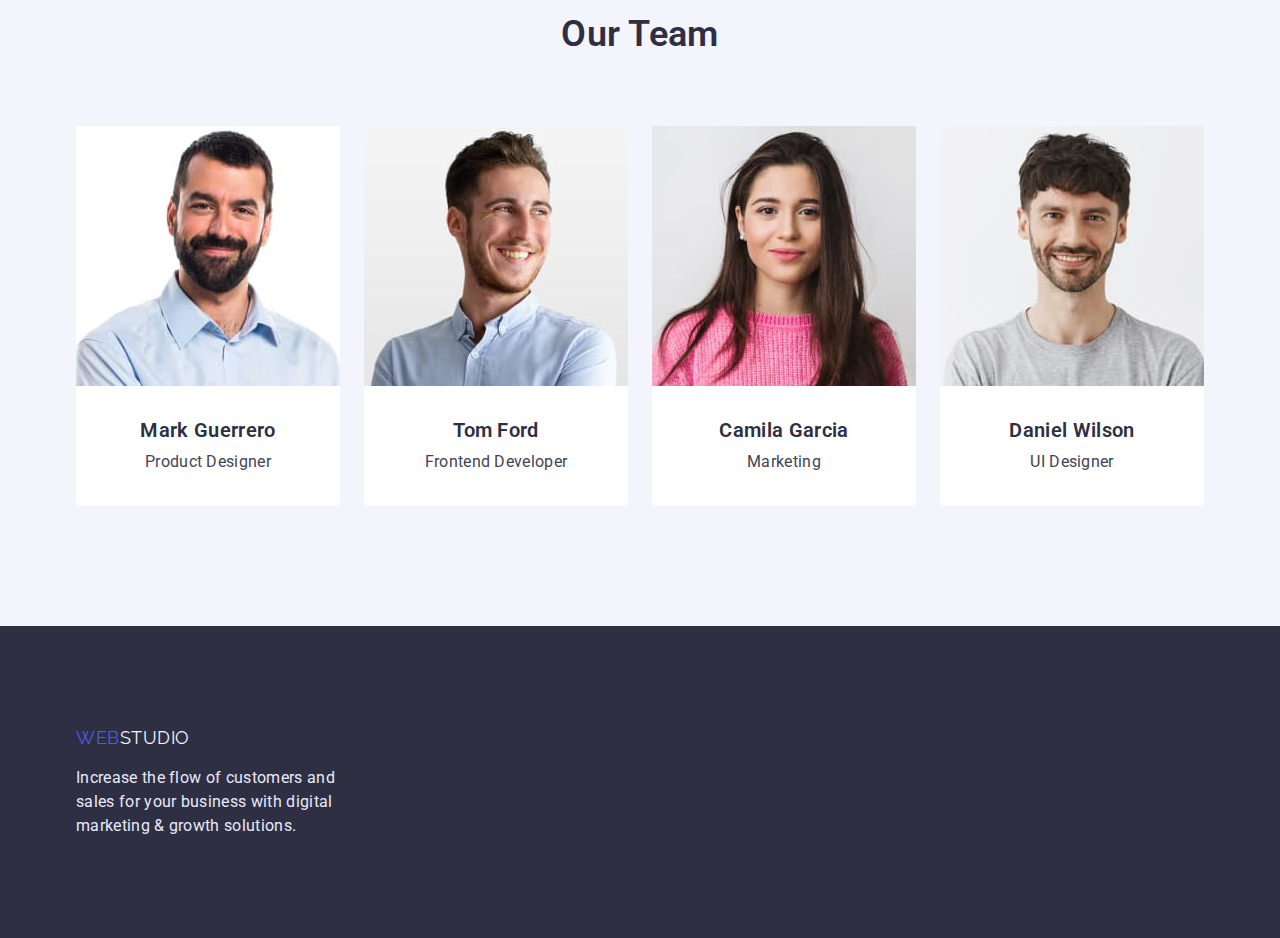
==== commit c3179087: "100% після допрацювань" ====
--- a/index.html
+++ b/index.html
@@ -36,8 +36,8 @@
             <button type="button" class="hero-btn">Order Service</button>
         </section>
         <!-- Information -->
-        <section>
-            <div class="container section">
+        <section class="section">
+            <div class="container">
                 <!-- Hidden title -->
                 <h2 class="hidden">information</h2>
                 <ul class="list flex">
@@ -65,8 +65,8 @@
             </div>
         </section>
         <!--Work section-->
-        <section>
-            <div class="container work-section">
+        <section class="work-section">
+            <div class="container">
                 <h2 class="main-section-title">What are we doing</h2>
                 <ul class="list flex">
                     <li class="work-item"><img src="./images/img.jpg" alt="Monitor iMac" width="360" height="300"></li>
@@ -76,8 +76,8 @@
             </div>
         </section>
         <!-- Team section -->
-        <section class="team">
-            <div class="container section">
+        <section class="team section">
+            <div class="container">
                 <h2 class="main-section-title">Our Team</h2>
                 <ul class="list flex">
                     <li class="team-item">
@@ -112,8 +112,8 @@
             </div>
         </section>
     </main>
-    <footer class="footer">
-        <div class="container footer-box">
+    <footer class="footer footer-box">
+        <div class="container">
             <!-- Footer -->
             <a href="./index.html" class="logo-footer"><span class="logo-accent">Web</span>Studio</a>
             <div class="text-conteiner">
--- a/css/styles.css
+++ b/css/styles.css
@@ -17,6 +17,12 @@
 }
 
 /* Utilita */
+
+img {
+    display: block;
+    max-width: 100%;
+    height: auto;
+}
 
 .flex {
  display: flex;
@@ -83,6 +89,10 @@
     text-decoration: none;
 }
 
+.page-header {
+    box-shadow: 0px 2px 1px rgba(46, 47, 66, 0.08), 0px 1px 1px rgba(46, 47, 66, 0.16), 0px 1px 6px rgba(46, 47, 66, 0.08);
+}
+
 
 .page-nav {
     margin-left: 77px;
@@ -183,6 +193,7 @@
 
 .hero {
     text-align: center;
+    padding: 192px 0;
 }
 
 /* переробити коли появиться фон картинка */
@@ -223,6 +234,9 @@
 
 /* Information */
 
+.info-item p {
+    max-width: 264px;
+}
 
 .info-item {
     margin-left: 24px;
@@ -237,6 +251,7 @@
 
 .work-item {
     margin-left: 24px;
+    border: 1px solid var(--footer-text)
 }
 
 .work-item:first-child {
@@ -255,6 +270,7 @@
 .team-item {
     background-color: var(--white-accent-color);
     margin-left: 24px;
+    border-radius: 0px 0px 4px 4px;
 }
 
 .team-item:first-child {
@@ -262,8 +278,8 @@
 }
 
 .team-box {
-    margin-top: 32px;
-    margin-bottom: 32px;
+    padding-top: 32px;
+    padding-bottom: 32px;
     text-align: center;
 }
 
@@ -300,13 +316,18 @@
 
 /* PORTFOLIO */
 
+.portfolio {
+    padding-top: 96px;
+    padding-bottom: 120px;
+}
+
 
 .filter-btn {
     color: var(--accent-color);
     background-color: var(--logo-footer-white);
     border: 1px solid #E7E9FC;
     border-radius: 4px;
-    padding: 8px 16px;
+    padding: 12px 24px;
    
 
     font-family: 'Roboto', sans-serif;
@@ -341,13 +362,15 @@
 
 /* Exemples */
 
-.examples {
+.examples-list {
     display: flex;
     flex-wrap: wrap;
-}
-
-.examples a {
+    justify-content: center;
+}
+
+.examples-list a {
     text-decoration: none;
+    
 }
 
 
@@ -355,4 +378,27 @@
 color: var(--logo-footer-white);
 }
 
-
+.examples-item {
+    max-width: 360px; 
+    margin-left: 24px;
+    margin-bottom: 48px;
+    box-shadow: 0px 1px 6px rgba(46, 47, 66, 0.08);
+}
+
+.examples-item:nth-child(3n + 1) {
+    margin-left: 0;
+}
+
+.examples-item:nth-last-child(-n + 3) {
+    margin-bottom: 0;
+}
+
+.examples-text-box {
+    padding-left: 16px;
+    padding-top: 32px;
+    padding-bottom: 32px;
+    border-left: 0.5px solid var(--logo-footer-white);
+    border-bottom: 0.5px solid var(--logo-footer-white);
+    border-right: 0.5px solid var(--logo-footer-white);;
+}
+
